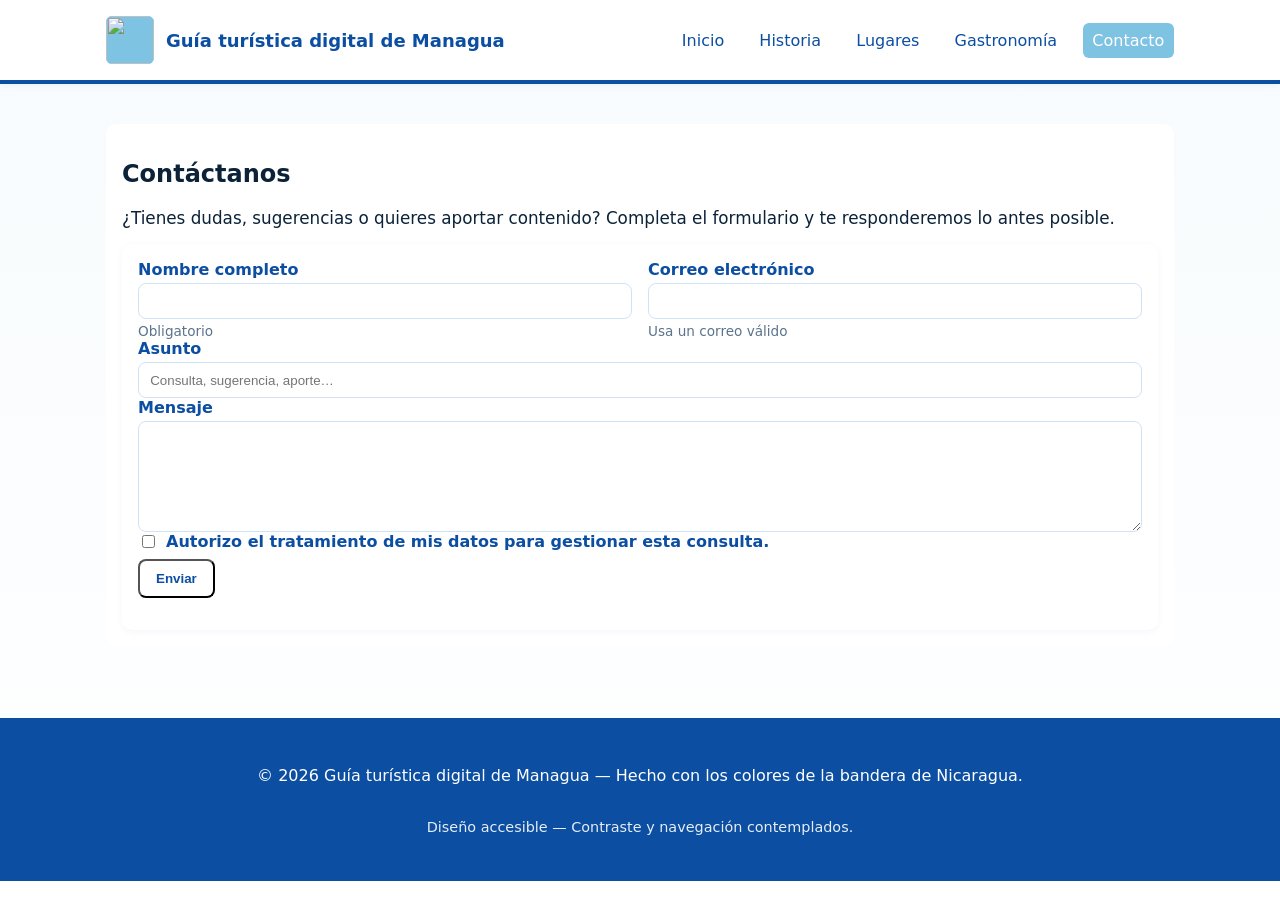
==== contacto.html @ 11d24bde "Corregí navegación" ====
<!doctype html>
<html lang="es">
  <head>
    <meta charset="utf-8" />
    <meta name="viewport" content="width=device-width, initial-scale=1" />
    <title>Contacto — Guía turística digital de Managua</title>
    <meta name="description" content="Formulario de contacto para consultas y sugerencias relacionadas con la Guía turística digital de Managua." />
    <link rel="stylesheet" href="css/style.css" />
  </head>
  <body>
    <a class="skip-link" href="#main">Saltar al contenido</a>

    <header class="site-header" role="banner">
      <div class="container header-inner">
        <div class="brand">
          <img src="" alt="" aria-hidden="true" class="brand-logo" />
          <h1 class="site-title">Guía turística digital de Managua</h1>
        </div>
        <button id="navToggle" class="nav-toggle" aria-expanded="false" aria-controls="mainNav">
          <span class="hamburger" aria-hidden="true"></span>
          <span class="visually-hidden">Abrir menú</span>
        </button>
        <nav id="mainNav" class="main-nav" role="navigation" aria-label="Principal">
          <ul class="nav-list">
            <li><a href="index.html">Inicio</a></li>
            <li><a href="historia.html">Historia</a></li>
            <li><a href="lugares.html">Lugares</a></li>
            <li><a href="gastronomia.html">Gastronomía</a></li>
            <li><a href="contacto.html" class="active">Contacto</a></li>
          </ul>
        </nav>
      </div>
    </header>

    <main id="main" class="container" role="main">
      <section aria-labelledby="contact-title" class="presentation">
        <h2 id="contact-title">Contáctanos</h2>
        <p class="lead">¿Tienes dudas, sugerencias o quieres aportar contenido? Completa el formulario y te responderemos lo antes posible.</p>

        <form id="contactForm" class="form" novalidate>
          <div class="form-row">
            <div class="form-group">
              <label for="name">Nombre completo</label>
              <input type="text" id="name" name="name" autocomplete="name" required />
              <small class="hint">Obligatorio</small>
            </div>
            <div class="form-group">
              <label for="email">Correo electrónico</label>
              <input type="email" id="email" name="email" autocomplete="email" required />
              <small class="hint">Usa un correo válido</small>
            </div>
          </div>

          <div class="form-group">
            <label for="subject">Asunto</label>
            <input type="text" id="subject" name="subject" placeholder="Consulta, sugerencia, aporte…" required />
          </div>

          <div class="form-group">
            <label for="message">Mensaje</label>
            <textarea id="message" name="message" rows="6" required></textarea>
          </div>

          <div class="form-group form-check">
            <input type="checkbox" id="consent" name="consent" required />
            <label for="consent">Autorizo el tratamiento de mis datos para gestionar esta consulta.</label>
          </div>

          <div class="form-actions">
            <button type="submit" class="btn primary">Enviar</button>
            <button type="reset" class="btn outline">Limpiar</button>
          </div>

          <div id="formStatus" role="status" aria-live="polite" class="form-status"></div>
        </form>
      </section>
    </main>

    <footer class="site-footer" role="contentinfo">
      <div class="container footer-inner">
        <p>© <span id="year"></span> Guía turística digital de Managua — Hecho con los colores de la bandera de Nicaragua.</p>
        <p class="small">Diseño accesible — Contraste y navegación contemplados.</p>
      </div>
    </footer>

    <script src="Js/script.js" defer></script>
  </body>
  </html>
---- css/style.css ----
:root{
	--blue-dark: #0b4ea2; /* color profundo similar al azul de la bandera */
	--blue-light: #7fc3e3; /* azul claro de apoyo */
	--white: #ffffff;
	--text: #0b2239;
	--accent: #fffbe6;
	--max-width: 1100px;
}

/* Reset y tipografía */
*{box-sizing:border-box}
html,body{height:100%}
body{
	margin:0;
	font-family: system-ui, -apple-system, "Segoe UI", Roboto, "Helvetica Neue", Arial;
	color:var(--text);
	background: linear-gradient(180deg, #f7fbfd 0%, #ffffff 100%);
	-webkit-font-smoothing:antialiased;
}

.container{max-width:var(--max-width);margin:0 auto;padding:1rem}

.skip-link{position:absolute;left:-999px;top:auto;width:1px;height:1px;overflow:hidden}
.skip-link:focus{left:1rem;top:1rem;width:auto;height:auto;background:var(--blue-dark);color:var(--white);padding:.5rem .75rem;border-radius:4px;z-index:999}

/* Header */
.site-header{background:var(--white);border-bottom:4px solid var(--blue-dark);box-shadow:0 2px 6px rgba(11,78,162,0.06)}
.header-inner{display:flex;align-items:center;justify-content:space-between;gap:1rem}
.brand{display:flex;align-items:center;gap:.75rem}
.brand-logo{width:48px;height:48px;background:var(--blue-light);border-radius:6px;display:block}
.site-title{font-size:1.125rem;margin:0;color:var(--blue-dark)}

.nav-toggle{display:none;background:none;border:0;padding:.5rem;border-radius:6px}
.nav-toggle:focus{outline:3px solid rgba(11,78,162,.25)}
.hamburger{display:block;width:28px;height:3px;background:var(--blue-dark);position:relative}
.hamburger::after,.hamburger::before{content:'';position:absolute;left:0;width:28px;height:3px;background:var(--blue-dark)}
.hamburger::before{top:-8px}.hamburger::after{top:8px}

.main-nav .nav-list{list-style:none;margin:0;padding:0;display:flex;gap:1rem;align-items:center}
.nav-list a{color:var(--blue-dark);text-decoration:none;padding:.5rem .6rem;border-radius:6px}
.nav-list a:focus{outline:3px solid rgba(11,78,162,.18)}
.nav-list a:hover,.nav-list a.active{background:var(--blue-light);color:var(--white)}

/* Hero con alusión a la bandera: franjas horizontales tenues */
.hero{margin:1.5rem 0;padding:2.25rem;border-radius:12px;color:var(--white);background: linear-gradient(180deg,var(--blue-dark) 0%, var(--blue-dark) 55%, var(--white) 55%, var(--white) 70%, var(--blue-light) 70%);}
.hero-inner{max-width:720px}
.hero h2{margin:0 0 .5rem;font-size:2rem}
.lead{margin:0 0 1rem;font-size:1.05rem}

.btn{display:inline-block;padding:.6rem 1rem;border-radius:8px;text-decoration:none;font-weight:600}
.btn.primary{background:var(--white);color:var(--blue-dark)}
.btn.outline{background:transparent;border:2px solid var(--white);color:var(--white)}
.btn:focus{outline:3px solid rgba(255,255,255,.2)}

/* Presentación y tarjetas */
.presentation{margin:1.5rem 0;padding:1rem;background:var(--white);border-radius:10px}
.presentation h3{margin-top:0}
.cards{display:grid;grid-template-columns:repeat(auto-fit,minmax(200px,1fr));gap:1rem;margin-top:1rem}
.card{padding:1rem;border-radius:8px;background:linear-gradient(180deg, #f8fbff, #ffffff);box-shadow:0 2px 6px rgba(11,78,162,0.05)}
.card h4{margin-top:0}

/* Imágenes de tarjetas/galería */
.card img{width:100%;height:auto;border-radius:6px;display:block;margin-bottom:.75rem}

.how-to{margin:1.5rem 0;padding:1rem;background:linear-gradient(180deg,#ffffff,#fbfdff);border-radius:10px}

/* Footer */
.site-footer{margin-top:2rem;padding:1rem 0;background:var(--blue-dark);color:var(--white)}
.footer-inner{display:flex;flex-direction:column;gap:.25rem;align-items:center}
.site-footer .small{opacity:.9;font-size:.9rem}

/* Responsive */
@media (max-width:800px){
	.nav-toggle{display:block}
	.main-nav{position:absolute;right:1rem;top:72px;background:var(--white);border-radius:8px;box-shadow:0 6px 20px rgba(0,0,0,.08);display:none;padding:.5rem}
	.main-nav.open{display:block}
	.nav-list{flex-direction:column;min-width:180px}
	.hero h2{font-size:1.5rem}
}

/* Accesibilidad */
.visually-hidden{position:absolute!important;height:1px;width:1px;overflow:hidden;clip:rect(1px,1px,1px,1px);white-space:nowrap}

/* Enlaces y enfoque visibles para teclado */
a:focus{outline:3px solid rgba(11,78,162,.18);outline-offset:2px}

/* Formularios */
.form{background:#fff;border-radius:10px;padding:1rem;box-shadow:0 2px 6px rgba(11,78,162,0.05)}
.form-row{display:grid;grid-template-columns:repeat(auto-fit,minmax(220px,1fr));gap:1rem}
.form-group{display:flex;flex-direction:column;gap:.25rem}
.form-group label{font-weight:600;color:var(--blue-dark)}
.form-group input,.form-group textarea,.form-group select{
	padding:.6rem .7rem;border:1.5px solid #cfe3f7;border-radius:8px;background:#fff;color:var(--text);
}
.form-group input:focus,.form-group textarea:focus,.form-group select:focus{outline:3px solid rgba(11,78,162,.18);border-color:var(--blue-light)}
.form-group .hint{color:#5b738b;font-size:.85rem}
.form-check{flex-direction:row;align-items:center;gap:.5rem}
.form-actions{display:flex;gap:.5rem;margin-top:.5rem}
.form-status{margin-top:1rem;color:var(--blue-dark);font-weight:600}
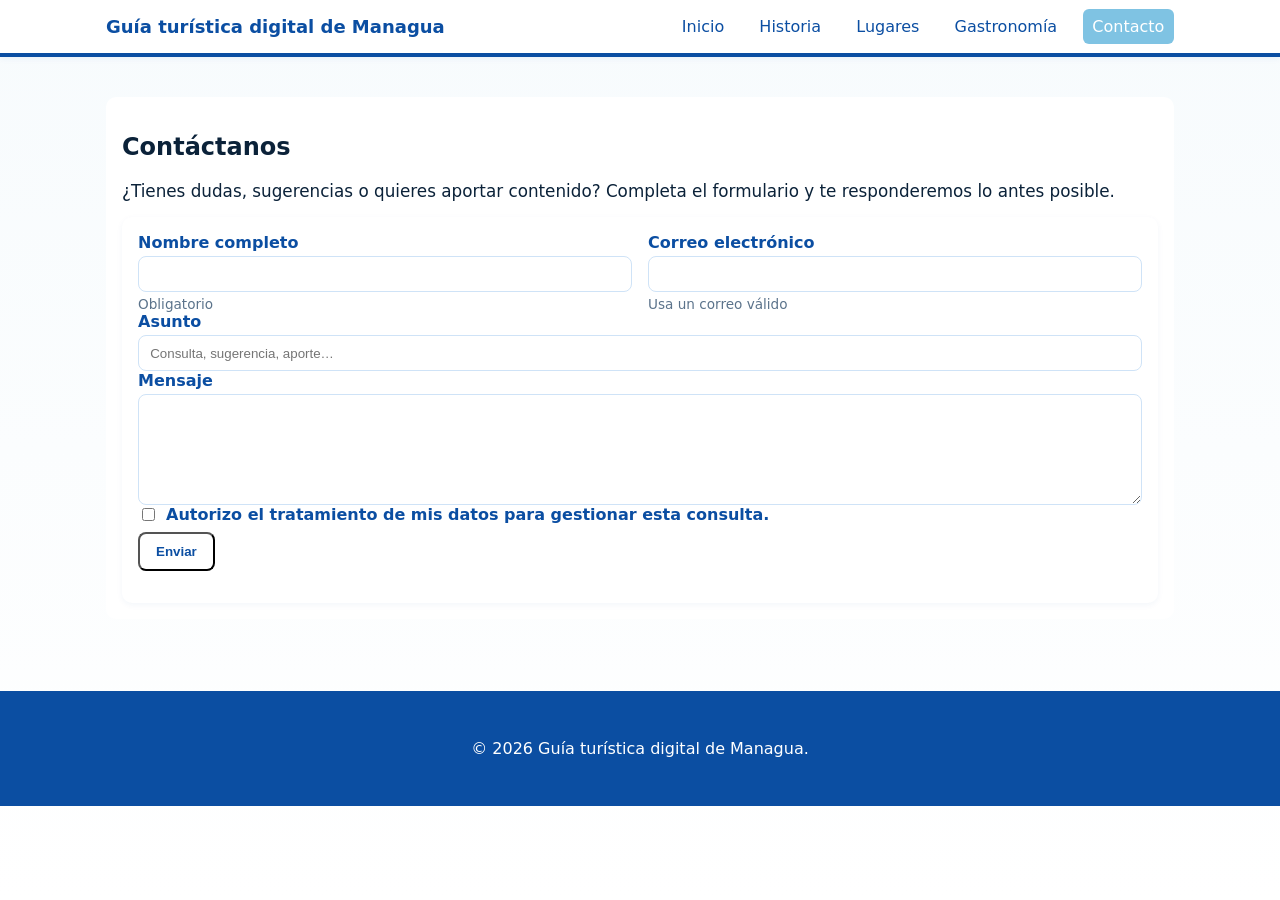
==== commit f75cc0a3: "Añadí íconos" ====
--- a/contacto.html
+++ b/contacto.html
@@ -13,7 +13,6 @@
     <header class="site-header" role="banner">
       <div class="container header-inner">
         <div class="brand">
-          <img src="" alt="" aria-hidden="true" class="brand-logo" />
           <h1 class="site-title">Guía turística digital de Managua</h1>
         </div>
         <button id="navToggle" class="nav-toggle" aria-expanded="false" aria-controls="mainNav">
@@ -78,8 +77,7 @@
 
     <footer class="site-footer" role="contentinfo">
       <div class="container footer-inner">
-        <p>© <span id="year"></span> Guía turística digital de Managua — Hecho con los colores de la bandera de Nicaragua.</p>
-        <p class="small">Diseño accesible — Contraste y navegación contemplados.</p>
+        <p>© <span id="year"></span> Guía turística digital de Managua.</p>
       </div>
     </footer>
 
--- a/css/style.css
+++ b/css/style.css
@@ -41,9 +41,10 @@
 .nav-list a:focus{outline:3px solid rgba(11,78,162,.18)}
 .nav-list a:hover,.nav-list a.active{background:var(--blue-light);color:var(--white)}
 
-/* Hero con alusión a la bandera: franjas horizontales tenues */
-.hero{margin:1.5rem 0;padding:2.25rem;border-radius:12px;color:var(--white);background: linear-gradient(180deg,var(--blue-dark) 0%, var(--blue-dark) 55%, var(--white) 55%, var(--white) 70%, var(--blue-light) 70%);}
-.hero-inner{max-width:720px}
+/* Hero con alusión a la bandera: contenido sobre azul y franjas decorativas al pie */
+.hero{position:relative;margin:1.5rem 0;padding:2.25rem;border-radius:12px;color:var(--white);background:var(--blue-dark);overflow:hidden}
+.hero::after{content:"";position:absolute;left:0;right:0;bottom:0;height:38%;background:linear-gradient(180deg, var(--white) 0%, var(--blue-light) 100%);border-bottom-left-radius:12px;border-bottom-right-radius:12px}
+.hero-inner{position:relative;z-index:1;max-width:720px}
 .hero h2{margin:0 0 .5rem;font-size:2rem}
 .lead{margin:0 0 1rem;font-size:1.05rem}
 
